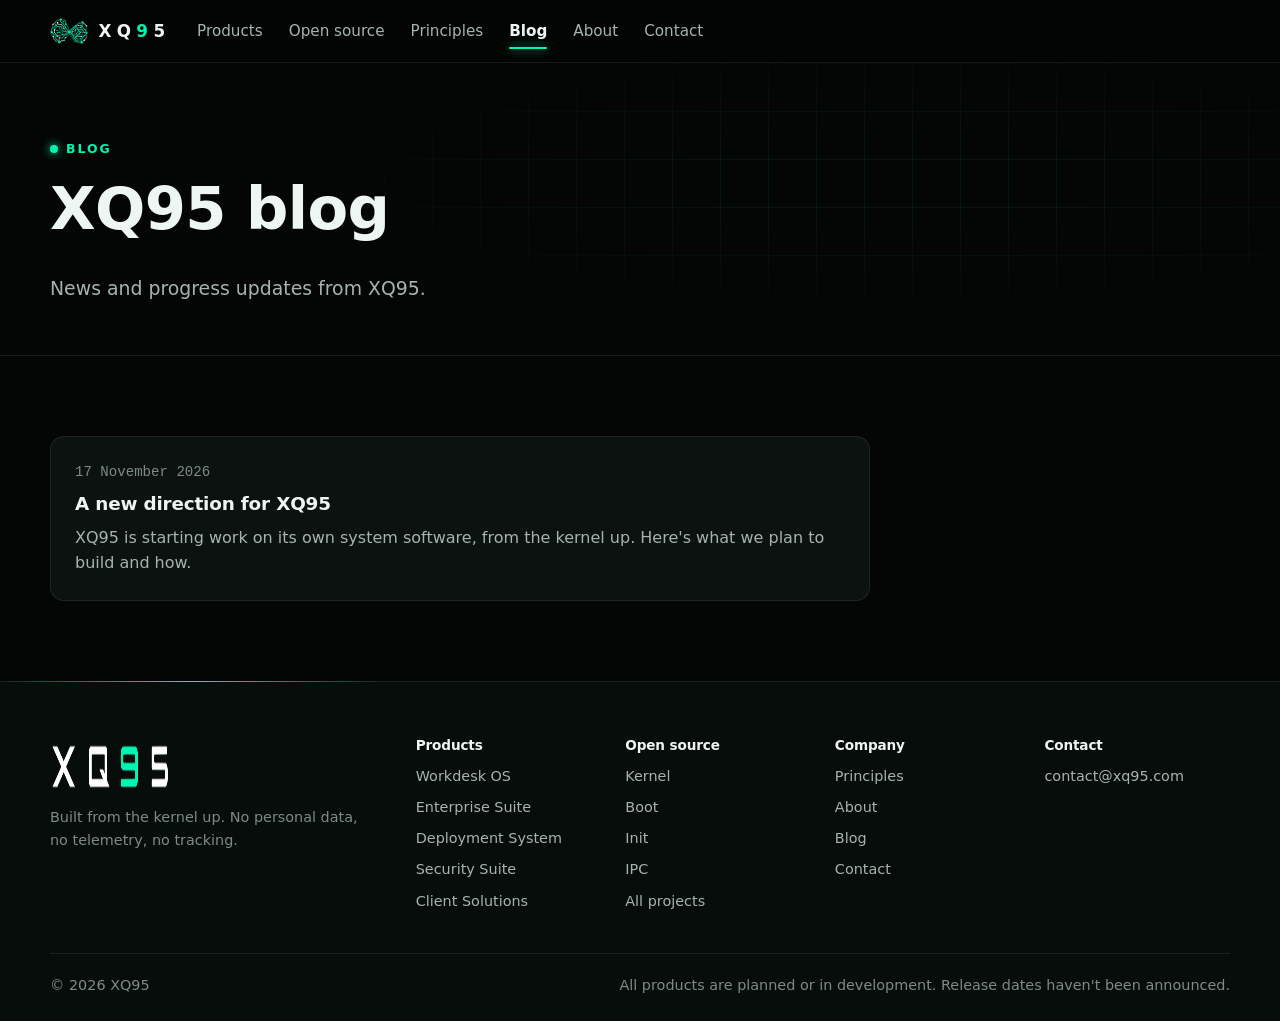
==== blog/index.html @ 5f736dde "Add XQ95 website" ====
<!DOCTYPE html>
<html lang="en">
<head>
<meta charset="utf-8">
<meta name="viewport" content="width=device-width, initial-scale=1">
<title>Blog — XQ95</title>
<meta name="description" content="News and progress updates from XQ95.">
<link rel="canonical" href="https://xq95.com/blog/">
<meta property="og:site_name" content="XQ95">
<meta property="og:title" content="Blog — XQ95">
<meta property="og:description" content="News and progress updates from XQ95.">
<meta property="og:type" content="website">
<meta property="og:url" content="https://xq95.com/blog/">
<meta property="og:image" content="https://xq95.com/images/xq95-og.png">
<meta name="twitter:card" content="summary_large_image">
<meta name="theme-color" content="#030605">
<link rel="icon" href="../favicon.png" type="image/png">
<link rel="apple-touch-icon" href="../apple-touch-icon.png">
<link rel="stylesheet" href="../css/styles.css">
<script>document.documentElement.classList.add("js")</script>
<script src="../js/main.js" defer></script>
</head>
<body>
<a class="skip" href="#main">Skip to content</a>
<header class="site-header">
  <div class="wrap header-inner">
    <a class="brand" href="../index.html" aria-label="XQ95 home"><img src="../images/xq95-mark-small.png" alt="" width="96" height="66"><span class="wordmark">XQ<b>9</b>5</span></a>
    <nav id="site-nav" class="site-nav" aria-label="Main"><ul><li><a href="../products.html">Products</a></li><li><a href="../open-source.html">Open source</a></li><li><a href="../principles.html">Principles</a></li><li><a href="../blog/index.html" aria-current="page">Blog</a></li><li><a href="../about.html">About</a></li><li><a href="../contact.html">Contact</a></li></ul></nav>
    <button class="icon-btn nav-toggle" type="button" aria-expanded="false" aria-controls="site-nav" aria-label="Open menu"><svg viewBox="0 0 24 24" width="22" height="22" fill="none" stroke="currentColor" stroke-width="1.7" stroke-linecap="round" stroke-linejoin="round" aria-hidden="true"><path d="M4 7h16M4 12h16M4 17h16"/></svg></button>
  </div>
</header>
<main id="main">

<section class="page-hero grid-bg">
  <div class="wrap">
    <div class="eyebrow">Blog</div>
    <h1>XQ95 blog</h1>
    <p class="lead">News and progress updates from XQ95.</p>
  </div>
</section>
<section class="section">
  <div class="wrap"><ul class="post-list">
<li><a class="card reveal" href="a-new-direction.html">
  <time datetime="2026-11-17">17 November 2026</time>
  <h3>A new direction for XQ95</h3>
  <p>XQ95 is starting work on its own system software, from the kernel up. Here's what we plan to build and how.</p>
</a></li></ul></div>
</section>

</main>
<footer class="site-footer">
  <div class="wrap">
    <div class="footer-top">
      <div class="footer-brand">
        <img src="../images/xq95-wordmark.png" alt="XQ95" width="360" height="56">
        <p>Built from the kernel up. No personal data, no telemetry, no tracking.</p>
      </div>
      <div class="footer-grid">
        <div>
          <h2>Products</h2>
          <ul><li><a href="../products.html#workdesk-os">Workdesk OS</a></li><li><a href="../products.html#enterprise-suite">Enterprise Suite</a></li><li><a href="../products.html#deployment-system">Deployment System</a></li><li><a href="../products.html#security-suite">Security Suite</a></li><li><a href="../products.html#client-solutions">Client Solutions</a></li></ul>
        </div>
        <div>
          <h2>Open source</h2>
          <ul><li><a href="../open-source.html#kernel">Kernel</a></li><li><a href="../open-source.html#boot">Boot</a></li><li><a href="../open-source.html#init">Init</a></li><li><a href="../open-source.html#ipc">IPC</a></li><li><a href="../open-source.html">All projects</a></li></ul>
        </div>
        <div>
          <h2>Company</h2>
          <ul><li><a href="../principles.html">Principles</a></li><li><a href="../about.html">About</a></li><li><a href="../blog/index.html">Blog</a></li><li><a href="../contact.html">Contact</a></li></ul>
        </div>
        <div>
          <h2>Contact</h2>
          <ul><li><a href="mailto:contact@xq95.com">contact@xq95.com</a></li></ul>
        </div>
      </div>
    </div>
    <div class="footer-bottom">
      <span>&copy; <span data-year>2026</span> XQ95</span>
      <span>All products are planned or in development. Release dates haven't been announced.</span>
    </div>
  </div>
</footer>
</body>
</html>
---- css/styles.css ----
:root {
  --mint: #00f5b0;
  --mint-rgb: 0, 245, 176;
  --bg: #030605;
  --bg-alt: #070d0b;
  --surface: #0b1210;
  --surface-2: #111a17;
  --text: #eef6f3;
  --text-2: #a6b4ae;
  --text-3: #7d8b85;
  --border: rgba(255, 255, 255, 0.08);
  --border-strong: rgba(var(--mint-rgb), 0.35);
  --accent: var(--mint);
  --accent-hover: #5fffd0;
  --on-accent: #00140d;
  --accent-soft: rgba(var(--mint-rgb), 0.1);
  --accent-text: var(--mint);
  --header-bg: rgba(3, 6, 5, 0.72);
  --radius: 8px;
  --radius-lg: 14px;
  --glow: 0 0 0 1px rgba(var(--mint-rgb), 0.35), 0 0 24px rgba(var(--mint-rgb), 0.18);
  --font: "Segoe UI Variable Text", "Segoe UI", system-ui, -apple-system, "Helvetica Neue", Roboto, Arial, sans-serif;
  --font-display: "Segoe UI Variable Display", "Segoe UI", system-ui, -apple-system, "Helvetica Neue", Roboto, Arial, sans-serif;
  --mono: ui-monospace, "Cascadia Code", "SFMono-Regular", Consolas, monospace;
  --ease: cubic-bezier(0.2, 0.7, 0.2, 1);
  color-scheme: dark;
}

*, *::before, *::after { box-sizing: border-box; }
html { -webkit-text-size-adjust: 100%; scroll-behavior: smooth; }
body {
  margin: 0;
  background: var(--bg);
  color: var(--text);
  font: 16px/1.6 var(--font);
  -webkit-font-smoothing: antialiased;
  overflow-x: clip;
}
img, svg { display: block; max-width: 100%; }
a { color: var(--accent-text); text-underline-offset: 3px; }
a:hover { text-decoration-thickness: 2px; }
h1, h2, h3 {
  font-family: var(--font-display);
  line-height: 1.15;
  margin: 0 0 0.5em;
  font-weight: 600;
  letter-spacing: -0.01em;
}
h1 { font-size: clamp(2.2rem, 5vw, 3.7rem); }
h2 { font-size: clamp(1.6rem, 3vw, 2.3rem); }
h3 { font-size: 1.15rem; }
p { margin: 0 0 1em; }
::selection { background: rgba(var(--mint-rgb), 0.3); }
:focus-visible { outline: 2px solid var(--mint); outline-offset: 2px; }

.wrap { width: min(1180px, 100% - 40px); margin-inline: auto; }
.skip {
  position: absolute; left: -999px; top: 8px; z-index: 100;
  background: var(--surface); color: var(--text); padding: 8px 12px; border-radius: var(--radius);
}
.skip:focus { left: 12px; }
.mint { color: var(--mint); }

/* Header */
.site-header {
  position: sticky; top: 0; z-index: 50;
  background: var(--header-bg);
  -webkit-backdrop-filter: saturate(160%) blur(18px);
  backdrop-filter: saturate(160%) blur(18px);
  border-bottom: 1px solid var(--border);
  transition: border-color 0.3s, box-shadow 0.3s;
}
.site-header.scrolled { border-bottom-color: rgba(var(--mint-rgb), 0.2); box-shadow: 0 8px 30px rgba(0, 0, 0, 0.5); }
.header-inner { display: flex; align-items: center; gap: 20px; height: 62px; }
.brand { display: flex; align-items: center; gap: 10px; color: var(--text); text-decoration: none; }
.brand img { width: auto; height: 26px; }
.wordmark { font-weight: 600; font-size: 1.05rem; letter-spacing: 0.32em; margin-right: -0.32em; }
.wordmark b { color: var(--mint); font-weight: 600; }
.site-nav { flex: 1; }
.site-nav ul { list-style: none; display: flex; gap: 2px; margin: 0; padding: 0; }
.site-nav a {
  position: relative; display: block; padding: 8px 12px; border-radius: 6px;
  color: var(--text-2); text-decoration: none; font-size: 0.95rem; transition: color 0.2s, background 0.2s;
}
.site-nav a:hover { background: var(--surface-2); color: var(--text); }
.site-nav a[aria-current="page"] { color: var(--text); font-weight: 600; }
.site-nav a[aria-current="page"]::after {
  content: ""; position: absolute; left: 12px; right: 12px; bottom: 2px; height: 2px;
  border-radius: 2px; background: var(--mint); box-shadow: 0 0 10px rgba(var(--mint-rgb), 0.8);
}
.icon-btn {
  width: 40px; height: 40px; border-radius: 6px; border: 1px solid transparent;
  background: transparent; color: var(--text-2); display: none; place-items: center; cursor: pointer;
}
.icon-btn:hover { background: var(--surface-2); color: var(--text); }

/* Buttons */
.btn {
  position: relative; display: inline-flex; align-items: center; gap: 8px;
  padding: 11px 22px; border-radius: 6px; border: 1px solid transparent;
  font-weight: 600; font-size: 0.95rem; text-decoration: none;
  transition: background 0.2s, box-shadow 0.25s, transform 0.2s var(--ease), border-color 0.2s;
}
.btn:hover { transform: translateY(-1px); }
.btn-primary { background: var(--mint); color: var(--on-accent); box-shadow: 0 0 0 rgba(var(--mint-rgb), 0); }
.btn-primary:hover { background: var(--accent-hover); box-shadow: 0 0 28px rgba(var(--mint-rgb), 0.45); }
.btn-secondary { background: rgba(255, 255, 255, 0.03); color: var(--text); border-color: rgba(255, 255, 255, 0.16); }
.btn-secondary:hover { border-color: var(--mint); color: var(--mint); }

/* Background grid used by hero sections */
.grid-bg { position: relative; isolation: isolate; }
.grid-bg::before {
  content: ""; position: absolute; inset: 0; z-index: -1;
  background-image:
    linear-gradient(rgba(var(--mint-rgb), 0.07) 1px, transparent 1px),
    linear-gradient(90deg, rgba(var(--mint-rgb), 0.07) 1px, transparent 1px);
  background-size: 48px 48px;
  -webkit-mask-image: radial-gradient(70% 70% at 70% 40%, #000 20%, transparent 75%);
  mask-image: radial-gradient(70% 70% at 70% 40%, #000 20%, transparent 75%);
  animation: grid-drift 24s linear infinite;
}
@keyframes grid-drift { to { background-position: 48px 48px, 48px 48px; } }

/* Hero */
.hero { padding: 64px 0 48px; overflow: hidden; }
.hero-grid { display: grid; grid-template-columns: 1fr 1fr; gap: 40px; align-items: center; }
.eyebrow {
  display: inline-flex; align-items: center; gap: 8px;
  font-size: 0.78rem; font-weight: 600; letter-spacing: 0.16em; text-transform: uppercase;
  color: var(--mint); margin-bottom: 16px;
}
.eyebrow::before {
  content: ""; width: 8px; height: 8px; border-radius: 50%; background: var(--mint);
  box-shadow: 0 0 10px var(--mint); animation: blink 2.4s ease-in-out infinite;
}
@keyframes blink { 50% { opacity: 0.25; } }
.shine {
  background: linear-gradient(100deg, var(--mint) 0%, #ffffff 40%, var(--mint) 60%, var(--mint) 100%);
  background-size: 250% 100%;
  -webkit-background-clip: text; background-clip: text; color: transparent;
  animation: shine 6s ease-in-out infinite;
}
@keyframes shine { 0%, 100% { background-position: 100% 0; } 50% { background-position: 0 0; } }
.lead { font-size: 1.18rem; color: var(--text-2); max-width: 36em; }
.actions { display: flex; flex-wrap: wrap; gap: 12px; margin-top: 28px; }

.hero-art { position: relative; aspect-ratio: 1 / 0.86; display: grid; place-items: center; }
.hero-art .halo {
  position: absolute; width: 78%; aspect-ratio: 1; border-radius: 50%;
  background: radial-gradient(circle, rgba(var(--mint-rgb), 0.28), rgba(var(--mint-rgb), 0.06) 45%, transparent 70%);
  animation: halo 5s ease-in-out infinite;
}
@keyframes halo { 0%, 100% { transform: scale(0.92); opacity: 0.75; } 50% { transform: scale(1.06); opacity: 1; } }
.hero-art .ring {
  position: absolute; width: 92%; aspect-ratio: 1; border-radius: 50%;
  border: 1px dashed rgba(var(--mint-rgb), 0.22); animation: spin 60s linear infinite;
}
.hero-art .ring.r2 { width: 70%; border-style: solid; border-color: rgba(255, 255, 255, 0.06); animation-duration: 40s; animation-direction: reverse; }
.hero-art .ring::before {
  content: ""; position: absolute; top: -4px; left: 50%; width: 8px; height: 8px; border-radius: 50%;
  background: var(--mint); box-shadow: 0 0 12px var(--mint);
}
@keyframes spin { to { transform: rotate(360deg); } }
.hero-art .logo {
  position: relative; width: 82%;
  filter: drop-shadow(0 0 18px rgba(var(--mint-rgb), 0.35));
  animation: float 7s ease-in-out infinite;
}
@keyframes float { 0%, 100% { transform: translateY(-8px); } 50% { transform: translateY(8px); } }
.traces { position: absolute; inset: 0; width: 100%; height: 100%; overflow: visible; }
.traces path { fill: none; stroke: rgba(var(--mint-rgb), 0.18); stroke-width: 1.5; }
.traces path.sig {
  stroke: var(--mint); stroke-width: 2; stroke-linecap: round;
  stroke-dasharray: 14 400; animation: signal 4s linear infinite;
  filter: drop-shadow(0 0 4px var(--mint));
}
.traces path.sig:nth-of-type(2n) { animation-delay: -1.3s; animation-duration: 5s; }
.traces path.sig:nth-of-type(3n) { animation-delay: -2.6s; animation-duration: 6s; }
.traces circle { fill: var(--bg); stroke: rgba(var(--mint-rgb), 0.5); stroke-width: 1.5; }
@keyframes signal { from { stroke-dashoffset: 414; } to { stroke-dashoffset: 0; } }

/* Ticker of projects */
.ticker {
  overflow: hidden; border-block: 1px solid var(--border); padding: 14px 0; background: var(--bg-alt);
  -webkit-mask-image: linear-gradient(90deg, transparent, #000 10%, #000 90%, transparent);
  mask-image: linear-gradient(90deg, transparent, #000 10%, #000 90%, transparent);
}
.ticker-track { display: flex; gap: 40px; width: max-content; animation: ticker 40s linear infinite; }
.ticker:hover .ticker-track { animation-play-state: paused; }
.ticker span {
  display: inline-flex; align-items: center; gap: 10px; white-space: nowrap;
  font-family: var(--mono); font-size: 0.88rem; color: var(--text-3); letter-spacing: 0.04em;
}
.ticker span::before { content: ""; width: 6px; height: 6px; border-radius: 50%; background: var(--mint); opacity: 0.7; }
@keyframes ticker { to { transform: translateX(-50%); } }

/* Notice */
.notice {
  display: flex; gap: 10px; align-items: flex-start;
  background: var(--accent-soft); color: var(--text);
  border: 1px solid rgba(var(--mint-rgb), 0.25); border-radius: var(--radius); padding: 12px 16px; font-size: 0.95rem;
}
.notice svg { flex: none; margin-top: 2px; color: var(--mint); }
.notice p { margin: 0; }

/* Sections */
.section { padding: 80px 0; }
.section-alt { background: var(--bg-alt); border-block: 1px solid var(--border); }
.section-head { max-width: 720px; margin-bottom: 40px; }
.section-head p { color: var(--text-2); font-size: 1.08rem; }
.kicker { font-family: var(--mono); font-size: 0.8rem; color: var(--mint); letter-spacing: 0.08em; margin-bottom: 10px; display: block; }

.grid { display: grid; gap: 16px; }
.grid-3 { grid-template-columns: repeat(auto-fill, minmax(280px, 1fr)); }

/* Cards with pointer-following highlight */
.card, .panel {
  --mx: 50%; --my: 50%;
  position: relative; overflow: hidden;
  background: var(--surface); border: 1px solid var(--border); border-radius: var(--radius-lg);
  transition: border-color 0.25s, transform 0.3s var(--ease), box-shadow 0.3s;
}
.card::before, .panel::before {
  content: ""; position: absolute; inset: 0; pointer-events: none; opacity: 0; transition: opacity 0.3s;
  background: radial-gradient(360px circle at var(--mx) var(--my), rgba(var(--mint-rgb), 0.12), transparent 60%);
}
.card:hover::before, .panel:hover::before { opacity: 1; }
.card { padding: 24px; display: flex; flex-direction: column; gap: 10px; color: inherit; text-decoration: none; }
a.card:hover { border-color: var(--border-strong); transform: translateY(-3px); box-shadow: 0 14px 40px rgba(0, 0, 0, 0.5), 0 0 30px rgba(var(--mint-rgb), 0.08); }
.card > *, .panel > * { position: relative; }
.card h3 { margin: 0; }
.card p { color: var(--text-2); margin: 0; }
.card .more {
  margin-top: auto; padding-top: 6px; color: var(--mint); font-weight: 600; font-size: 0.92rem;
  display: inline-flex; align-items: center; gap: 6px;
}
.card .more svg { transition: transform 0.25s var(--ease); }
a.card:hover .more svg { transform: translateX(4px); }
.card-feature {
  grid-column: 1 / -1; display: grid; grid-template-columns: 1.15fr 1fr; gap: 32px; align-items: center; padding: 32px;
}
.card-feature .text { display: flex; flex-direction: column; gap: 12px; }
.card-feature h3 { font-size: 1.6rem; }

.feature-art {
  position: relative; aspect-ratio: 16 / 10; border-radius: var(--radius); padding: 12px; overflow: hidden;
  display: grid; gap: 8px; grid-template-columns: repeat(5, 1fr); grid-template-rows: repeat(3, 1fr);
  background: #050a08; border: 1px solid rgba(var(--mint-rgb), 0.25);
}
.feature-art i {
  border-radius: 6px; border: 1px solid rgba(var(--mint-rgb), 0.28); background: rgba(var(--mint-rgb), 0.05);
  animation: ws-focus 8s ease-in-out infinite;
}
.feature-art i:nth-child(1) { grid-column: span 3; grid-row: span 2; }
.feature-art i:nth-child(2) { grid-column: span 2; animation-delay: 1.6s; }
.feature-art i:nth-child(3) { grid-column: span 2; animation-delay: 3.2s; }
.feature-art i:nth-child(4) { grid-column: span 2; animation-delay: 4.8s; }
.feature-art i:nth-child(5) { grid-column: span 3; animation-delay: 6.4s; }
@keyframes ws-focus {
  0%, 25%, 100% { background: rgba(var(--mint-rgb), 0.05); box-shadow: none; }
  8%, 17% { background: rgba(var(--mint-rgb), 0.22); box-shadow: 0 0 20px rgba(var(--mint-rgb), 0.3); border-color: var(--mint); }
}

.icon {
  width: 42px; height: 42px; border-radius: 10px; flex: none;
  display: grid; place-items: center; background: var(--accent-soft); color: var(--mint);
  border: 1px solid rgba(var(--mint-rgb), 0.2);
}
.icon-lg { width: 56px; height: 56px; border-radius: 14px; }

.badges { display: flex; flex-wrap: wrap; gap: 6px; }
.badge {
  display: inline-flex; align-items: center; gap: 6px; width: fit-content;
  font-size: 0.75rem; font-weight: 600; padding: 3px 10px; border-radius: 999px;
  background: rgba(255, 255, 255, 0.04); color: var(--text-2); border: 1px solid var(--border);
}
.badge-open { background: var(--accent-soft); color: var(--mint); border-color: rgba(var(--mint-rgb), 0.25); }
.badge-dev::before, .badge-plan::before { content: ""; width: 6px; height: 6px; border-radius: 50%; }
.badge-dev::before { background: var(--mint); box-shadow: 0 0 8px var(--mint); animation: blink 2s ease-in-out infinite; }
.badge-plan::before { background: var(--text-3); }

/* Principles */
.principles { display: grid; grid-template-columns: repeat(auto-fill, minmax(210px, 1fr)); gap: 16px; }
.principle .num {
  font-family: var(--mono); font-size: 2rem; font-weight: 600; line-height: 1;
  color: transparent; -webkit-text-stroke: 1px rgba(var(--mint-rgb), 0.7);
  transition: color 0.3s, text-shadow 0.3s;
}
a.principle:hover .num { color: var(--mint); text-shadow: 0 0 18px rgba(var(--mint-rgb), 0.6); }

.policy {
  display: grid; grid-template-columns: 120px 1fr; gap: 32px;
  padding: 48px 0; border-bottom: 1px solid var(--border); scroll-margin-top: 80px;
}
.policy:last-child { border-bottom: 0; }
.policy-num {
  font-family: var(--mono); font-size: 4rem; font-weight: 600; line-height: 1;
  color: transparent; -webkit-text-stroke: 1.5px var(--mint);
  text-shadow: 0 0 30px rgba(var(--mint-rgb), 0.25);
}
.policy h2 { font-size: clamp(1.5rem, 2.6vw, 2rem); }
.policy .statement { font-size: 1.2rem; color: var(--text); }
.policy-cols { display: grid; grid-template-columns: 1fr 1fr; gap: 16px; margin-top: 20px; }
.policy-cols .panel { padding: 22px 24px; gap: 8px; }
.policy-cols h3 {
  font-size: 0.8rem; text-transform: uppercase; letter-spacing: 0.1em; color: var(--mint); margin: 0;
  display: flex; align-items: center; gap: 8px;
}
.policy-cols .not h3 { color: var(--text-3); }
.policy-cols ul { margin: 0; padding-left: 1.1em; color: var(--text-2); }
.policy-cols li { margin-bottom: 6px; }

/* Stack diagram */
.stack { display: flex; flex-direction: column; gap: 10px; max-width: 880px; margin-inline: auto; position: relative; }
.layer { display: grid; grid-template-columns: 170px 1fr; gap: 14px; align-items: center; }
.layer-name {
  font-family: var(--mono); font-size: 0.74rem; font-weight: 600; color: var(--text-3);
  text-transform: uppercase; letter-spacing: 0.08em; text-align: right;
}
.layer-items { display: flex; gap: 8px; flex-wrap: wrap; }
.chip {
  flex: 1; min-width: 120px; text-align: center; padding: 12px;
  border-radius: var(--radius); background: var(--surface); border: 1px solid var(--border);
  font-weight: 600; font-size: 0.92rem; color: var(--text); text-decoration: none;
  transition: border-color 0.2s, color 0.2s, transform 0.2s var(--ease);
  animation: pulse-up 5s ease-in-out infinite; animation-delay: calc(var(--i, 0) * 0.45s);
}
a.chip:hover { border-color: var(--mint); color: var(--mint); transform: translateY(-2px); }
@keyframes pulse-up {
  0%, 22%, 100% { box-shadow: none; }
  8% { box-shadow: 0 0 0 1px rgba(var(--mint-rgb), 0.6), 0 0 22px rgba(var(--mint-rgb), 0.3); }
}
.layer-products .chip { background: transparent; border-style: dashed; color: var(--text-2); font-weight: 500; }
.layer-core .chip { background: var(--mint); color: var(--on-accent); border-color: transparent; }
.layer-core a.chip:hover { color: var(--on-accent); background: var(--accent-hover); }
.stack-note { text-align: center; color: var(--text-3); font-size: 0.9rem; margin-top: 18px; }

/* Split panels */
.split { display: grid; grid-template-columns: 1fr 1fr; gap: 16px; }
.panel { padding: 32px; display: flex; flex-direction: column; gap: 12px; }
.panel p { color: var(--text-2); margin: 0; }
.panel ul { margin: 0; padding-left: 1.1em; color: var(--text-2); }
.panel li { margin-bottom: 4px; }
.panel .btn { margin-top: auto; width: fit-content; }

/* CTA band */
.cta {
  position: relative; overflow: hidden; isolation: isolate;
  border-radius: var(--radius-lg); padding: 48px;
  background: #06100c; border: 1px solid rgba(var(--mint-rgb), 0.3);
  display: flex; justify-content: space-between; align-items: center; gap: 24px; flex-wrap: wrap;
}
.cta::before {
  content: ""; position: absolute; z-index: -1; width: 520px; aspect-ratio: 1; border-radius: 50%;
  left: -120px; top: -260px;
  background: radial-gradient(circle, rgba(var(--mint-rgb), 0.28), transparent 65%);
  animation: drift 12s ease-in-out infinite alternate;
}
@keyframes drift { to { transform: translate(560px, 160px); } }
.cta h2 { margin-bottom: 0.3em; }
.cta p { color: var(--text-2); margin: 0; max-width: 34em; }

/* Inner page hero */
.page-hero { padding: 72px 0 52px; border-bottom: 1px solid var(--border); overflow: hidden; }
.page-hero .lead { margin-bottom: 0; }

/* Product detail */
.product {
  display: grid; grid-template-columns: 300px 1fr; gap: 40px;
  padding: 48px 0; border-bottom: 1px solid var(--border); scroll-margin-top: 80px;
}
.product:last-of-type { border-bottom: 0; }
.product-meta { display: flex; flex-direction: column; gap: 14px; }
.product-meta h2 { font-size: 1.6rem; margin: 0; }
.product-body > p:first-child { font-size: 1.15rem; color: var(--text); }
.product-body p { color: var(--text-2); }
.product-body h3 {
  font-family: var(--mono); font-size: 0.8rem; text-transform: uppercase; letter-spacing: 0.08em;
  color: var(--mint); margin-top: 1.4em;
}
.product-body ul { padding-left: 1.1em; color: var(--text-2); margin: 0 0 1em; }
.product-body li { margin-bottom: 4px; }

/* Prose */
.prose { max-width: 720px; }
.prose p, .prose li { font-size: 1.08rem; color: var(--text-2); }
.prose h2 { margin-top: 1.6em; font-size: 1.5rem; }
.prose ul { padding-left: 1.2em; }
.prose li { margin-bottom: 6px; }
.prose strong { color: var(--text); }
.meta { color: var(--text-3); font-size: 0.92rem; }
.back { display: inline-flex; align-items: center; gap: 6px; font-weight: 600; text-decoration: none; margin-bottom: 18px; }

.post-list { list-style: none; padding: 0; margin: 0; display: grid; gap: 12px; max-width: 820px; }
.post-list time { color: var(--text-3); font-size: 0.88rem; font-family: var(--mono); }

.contact-grid { display: grid; grid-template-columns: repeat(auto-fill, minmax(260px, 1fr)); gap: 16px; }
.mail { font-size: 1.05rem; font-weight: 600; word-break: break-all; }

/* Footer */
.site-footer {
  position: relative; background: var(--bg-alt); border-top: 1px solid var(--border);
  padding: 56px 0 24px; font-size: 0.9rem;
}
.site-footer::before {
  content: ""; position: absolute; top: -1px; left: 0; height: 1px; width: 30%;
  background: linear-gradient(90deg, transparent, var(--mint), transparent);
  animation: scan 7s linear infinite;
}
@keyframes scan { from { left: -30%; } to { left: 100%; } }
.footer-top { display: grid; grid-template-columns: 1.2fr 3fr; gap: 40px; }
.footer-brand img { width: 120px; margin-bottom: 12px; }
.footer-brand p { color: var(--text-3); max-width: 22em; }
.footer-grid { display: grid; grid-template-columns: repeat(auto-fit, minmax(150px, 1fr)); gap: 24px; }
.site-footer h2 { font-size: 0.85rem; font-weight: 600; margin-bottom: 12px; }
.site-footer ul { list-style: none; padding: 0; margin: 0; display: grid; gap: 8px; }
.site-footer a { color: var(--text-2); text-decoration: none; }
.site-footer a:hover { color: var(--mint); }
.footer-bottom {
  margin-top: 40px; padding-top: 20px; border-top: 1px solid var(--border);
  display: flex; justify-content: space-between; flex-wrap: wrap; gap: 12px; color: var(--text-3);
}

.center { text-align: center; margin-inline: auto; }
.mt { margin-top: 28px; }

/* Scroll reveal: content stays visible when JavaScript is off */
.js .reveal { opacity: 0; transform: translateY(22px); transition: opacity 0.7s var(--ease), transform 0.7s var(--ease); transition-delay: var(--d, 0s); }
.js .reveal.in { opacity: 1; transform: none; }

@media (max-width: 900px) {
  .hero-grid, .card-feature, .split, .product, .footer-top { grid-template-columns: 1fr; }
  .hero { padding-top: 40px; }
  .hero-art { max-width: 480px; width: 100%; margin-inline: auto; order: -1; }
  .layer { grid-template-columns: 1fr; gap: 6px; }
  .layer-name { text-align: left; }
  .product { gap: 20px; }
  .policy { grid-template-columns: 1fr; gap: 12px; }
  .policy-num { font-size: 3rem; }
  .policy-cols { grid-template-columns: 1fr; }
  .cta { padding: 32px; }
}

@media (max-width: 860px) {
  .nav-toggle { display: inline-grid; margin-left: auto; }
  .site-nav {
    position: absolute; top: 62px; left: 0; right: 0; display: none;
    background: rgba(3, 6, 5, 0.97); border-bottom: 1px solid var(--border); padding: 8px 20px 16px;
  }
  .site-nav.open { display: block; animation: drop 0.25s var(--ease); }
  .site-nav ul { flex-direction: column; }
  .site-nav a { padding: 12px; }
  .site-nav a[aria-current="page"]::after { display: none; }
}
@keyframes drop { from { opacity: 0; transform: translateY(-8px); } }

@media (prefers-reduced-motion: reduce) {
  *, *::before, *::after {
    animation: none !important; transition: none !important; scroll-behavior: auto !important;
  }
  .js .reveal { opacity: 1; transform: none; }
}
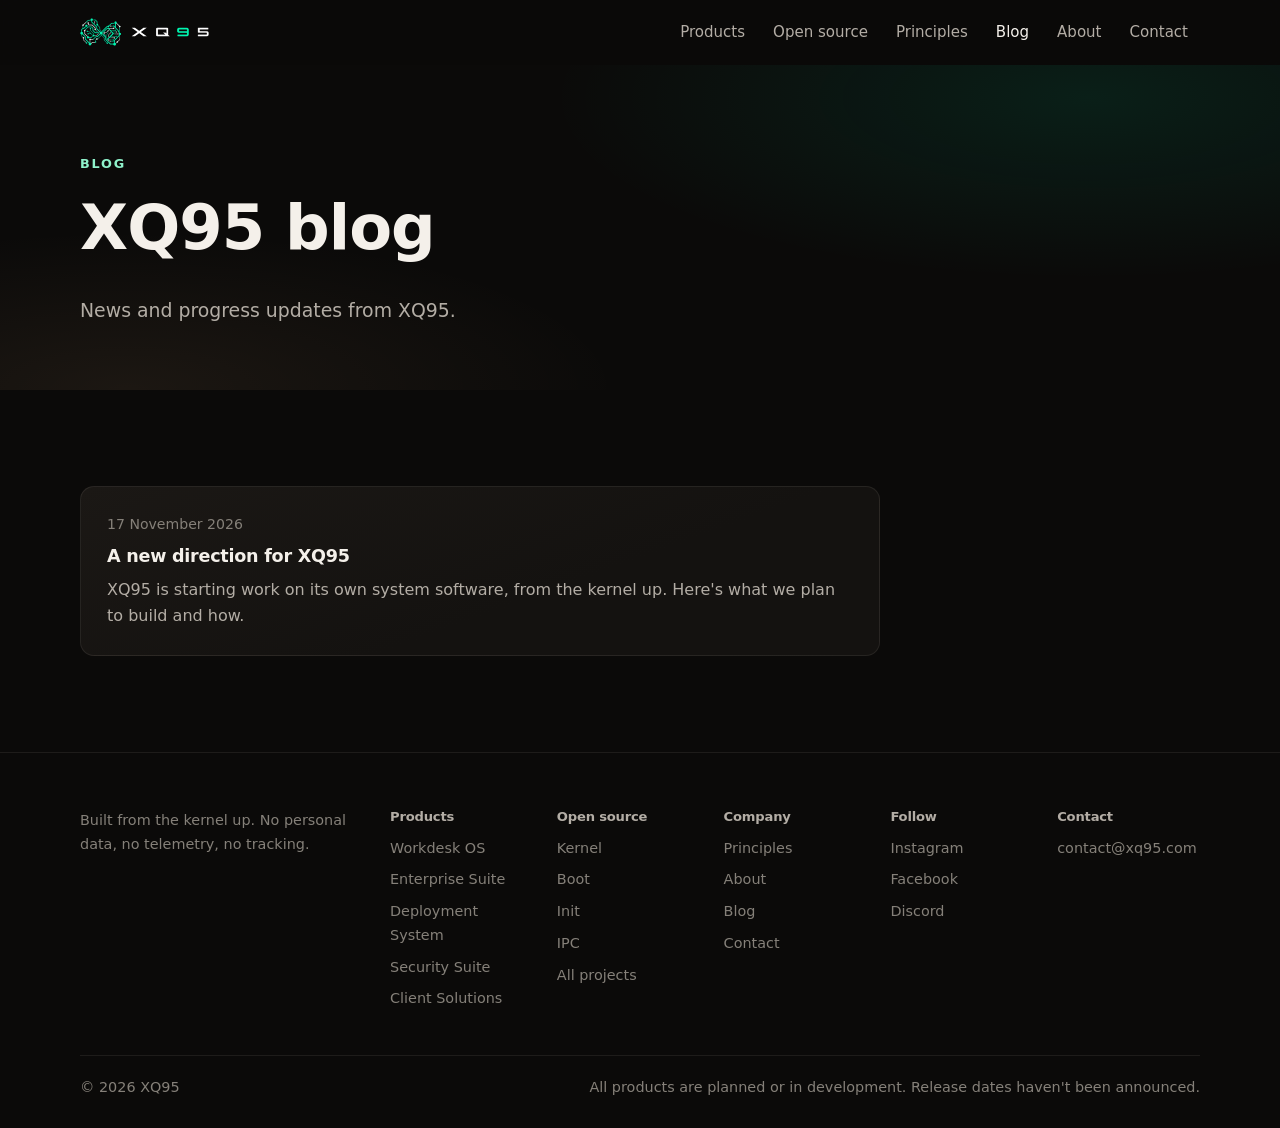
==== commit e39fc6a4: "Redesign site with minimal layout and add social links" ====
--- a/blog/index.html
+++ b/blog/index.html
@@ -13,7 +13,7 @@
 <meta property="og:url" content="https://xq95.com/blog/">
 <meta property="og:image" content="https://xq95.com/images/xq95-og.png">
 <meta name="twitter:card" content="summary_large_image">
-<meta name="theme-color" content="#030605">
+<meta name="theme-color" content="#0b0a09">
 <link rel="icon" href="../favicon.png" type="image/png">
 <link rel="apple-touch-icon" href="../apple-touch-icon.png">
 <link rel="stylesheet" href="../css/styles.css">
@@ -24,14 +24,14 @@
 <a class="skip" href="#main">Skip to content</a>
 <header class="site-header">
   <div class="wrap header-inner">
-    <a class="brand" href="../index.html" aria-label="XQ95 home"><img src="../images/xq95-mark-small.png" alt="" width="96" height="66"><span class="wordmark">XQ<b>9</b>5</span></a>
+    <a class="brand" href="../index.html"><img src="../images/xq95-header.png" alt="XQ95 home" width="519" height="112"></a>
     <nav id="site-nav" class="site-nav" aria-label="Main"><ul><li><a href="../products.html">Products</a></li><li><a href="../open-source.html">Open source</a></li><li><a href="../principles.html">Principles</a></li><li><a href="../blog/index.html" aria-current="page">Blog</a></li><li><a href="../about.html">About</a></li><li><a href="../contact.html">Contact</a></li></ul></nav>
     <button class="icon-btn nav-toggle" type="button" aria-expanded="false" aria-controls="site-nav" aria-label="Open menu"><svg viewBox="0 0 24 24" width="22" height="22" fill="none" stroke="currentColor" stroke-width="1.7" stroke-linecap="round" stroke-linejoin="round" aria-hidden="true"><path d="M4 7h16M4 12h16M4 17h16"/></svg></button>
   </div>
 </header>
 <main id="main">
 
-<section class="page-hero grid-bg">
+<section class="page-hero">
   <div class="wrap">
     <div class="eyebrow">Blog</div>
     <h1>XQ95 blog</h1>
@@ -52,7 +52,6 @@
   <div class="wrap">
     <div class="footer-top">
       <div class="footer-brand">
-        <img src="../images/xq95-wordmark.png" alt="XQ95" width="360" height="56">
         <p>Built from the kernel up. No personal data, no telemetry, no tracking.</p>
       </div>
       <div class="footer-grid">
@@ -69,6 +68,10 @@
           <ul><li><a href="../principles.html">Principles</a></li><li><a href="../about.html">About</a></li><li><a href="../blog/index.html">Blog</a></li><li><a href="../contact.html">Contact</a></li></ul>
         </div>
         <div>
+          <h2>Follow</h2>
+          <ul><li><a href="https://www.instagram.com/com.xq95/" rel="noopener">Instagram</a></li><li><a href="https://www.facebook.com/share/1Daz4eBZBs/" rel="noopener">Facebook</a></li><li><a href="https://discord.gg/kDen7R5PCM" rel="noopener">Discord</a></li></ul>
+        </div>
+        <div>
           <h2>Contact</h2>
           <ul><li><a href="mailto:contact@xq95.com">contact@xq95.com</a></li></ul>
         </div>
--- a/css/styles.css
+++ b/css/styles.css
@@ -1,24 +1,22 @@
 :root {
   --mint: #00f5b0;
   --mint-rgb: 0, 245, 176;
-  --bg: #030605;
-  --bg-alt: #070d0b;
-  --surface: #0b1210;
-  --surface-2: #111a17;
-  --text: #eef6f3;
-  --text-2: #a6b4ae;
-  --text-3: #7d8b85;
-  --border: rgba(255, 255, 255, 0.08);
-  --border-strong: rgba(var(--mint-rgb), 0.35);
-  --accent: var(--mint);
-  --accent-hover: #5fffd0;
-  --on-accent: #00140d;
-  --accent-soft: rgba(var(--mint-rgb), 0.1);
-  --accent-text: var(--mint);
-  --header-bg: rgba(3, 6, 5, 0.72);
+  --mint-soft: #8ff2cb;
+  --warm-rgb: 255, 196, 140;
+  --bg: #0b0a09;
+  --bg-alt: #100e0c;
+  --surface: #141210;
+  --surface-2: #1b1815;
+  --text: #f4f0ea;
+  --text-2: #b3ada5;
+  --text-3: #858079;
+  --border: rgba(255, 240, 225, 0.08);
+  --border-strong: rgba(var(--mint-rgb), 0.4);
+  --on-accent: #06140f;
+  --grad-mint: linear-gradient(135deg, #00f5b0 0%, #7ff0c4 55%, #e9f7d9 100%);
+  --header-bg: rgba(11, 10, 9, 0.78);
   --radius: 8px;
   --radius-lg: 14px;
-  --glow: 0 0 0 1px rgba(var(--mint-rgb), 0.35), 0 0 24px rgba(var(--mint-rgb), 0.18);
   --font: "Segoe UI Variable Text", "Segoe UI", system-ui, -apple-system, "Helvetica Neue", Roboto, Arial, sans-serif;
   --font-display: "Segoe UI Variable Display", "Segoe UI", system-ui, -apple-system, "Helvetica Neue", Roboto, Arial, sans-serif;
   --mono: ui-monospace, "Cascadia Code", "SFMono-Regular", Consolas, monospace;
@@ -32,431 +30,301 @@
   margin: 0;
   background: var(--bg);
   color: var(--text);
-  font: 16px/1.6 var(--font);
+  font: 16px/1.65 var(--font);
   -webkit-font-smoothing: antialiased;
   overflow-x: clip;
 }
 img, svg { display: block; max-width: 100%; }
-a { color: var(--accent-text); text-underline-offset: 3px; }
-a:hover { text-decoration-thickness: 2px; }
+a { color: var(--mint-soft); text-underline-offset: 3px; }
+a:hover { color: var(--mint); }
 h1, h2, h3 {
   font-family: var(--font-display);
   line-height: 1.15;
   margin: 0 0 0.5em;
   font-weight: 600;
-  letter-spacing: -0.01em;
-}
-h1 { font-size: clamp(2.2rem, 5vw, 3.7rem); }
-h2 { font-size: clamp(1.6rem, 3vw, 2.3rem); }
-h3 { font-size: 1.15rem; }
+  letter-spacing: -0.015em;
+}
+h1 { font-size: clamp(2.3rem, 5.2vw, 3.9rem); }
+h2 { font-size: clamp(1.6rem, 3vw, 2.2rem); }
+h3 { font-size: 1.1rem; }
 p { margin: 0 0 1em; }
-::selection { background: rgba(var(--mint-rgb), 0.3); }
+::selection { background: rgba(var(--mint-rgb), 0.28); }
 :focus-visible { outline: 2px solid var(--mint); outline-offset: 2px; }
 
-.wrap { width: min(1180px, 100% - 40px); margin-inline: auto; }
+.wrap { width: min(1120px, 100% - 40px); margin-inline: auto; }
 .skip {
   position: absolute; left: -999px; top: 8px; z-index: 100;
   background: var(--surface); color: var(--text); padding: 8px 12px; border-radius: var(--radius);
 }
 .skip:focus { left: 12px; }
-.mint { color: var(--mint); }
 
 /* Header */
 .site-header {
   position: sticky; top: 0; z-index: 50;
   background: var(--header-bg);
-  -webkit-backdrop-filter: saturate(160%) blur(18px);
-  backdrop-filter: saturate(160%) blur(18px);
-  border-bottom: 1px solid var(--border);
-  transition: border-color 0.3s, box-shadow 0.3s;
-}
-.site-header.scrolled { border-bottom-color: rgba(var(--mint-rgb), 0.2); box-shadow: 0 8px 30px rgba(0, 0, 0, 0.5); }
-.header-inner { display: flex; align-items: center; gap: 20px; height: 62px; }
-.brand { display: flex; align-items: center; gap: 10px; color: var(--text); text-decoration: none; }
-.brand img { width: auto; height: 26px; }
-.wordmark { font-weight: 600; font-size: 1.05rem; letter-spacing: 0.32em; margin-right: -0.32em; }
-.wordmark b { color: var(--mint); font-weight: 600; }
-.site-nav { flex: 1; }
-.site-nav ul { list-style: none; display: flex; gap: 2px; margin: 0; padding: 0; }
+  -webkit-backdrop-filter: saturate(150%) blur(16px);
+  backdrop-filter: saturate(150%) blur(16px);
+  border-bottom: 1px solid transparent;
+  transition: border-color 0.3s;
+}
+.site-header.scrolled { border-bottom-color: var(--border); }
+.header-inner { display: flex; align-items: center; gap: 28px; height: 64px; }
+.brand { display: flex; align-items: center; flex: none; }
+.brand img { width: auto; height: 28px; }
+.site-nav { flex: 1; display: flex; justify-content: flex-end; }
+.site-nav ul { list-style: none; display: flex; gap: 4px; margin: 0; padding: 0; }
 .site-nav a {
-  position: relative; display: block; padding: 8px 12px; border-radius: 6px;
-  color: var(--text-2); text-decoration: none; font-size: 0.95rem; transition: color 0.2s, background 0.2s;
-}
-.site-nav a:hover { background: var(--surface-2); color: var(--text); }
-.site-nav a[aria-current="page"] { color: var(--text); font-weight: 600; }
-.site-nav a[aria-current="page"]::after {
-  content: ""; position: absolute; left: 12px; right: 12px; bottom: 2px; height: 2px;
-  border-radius: 2px; background: var(--mint); box-shadow: 0 0 10px rgba(var(--mint-rgb), 0.8);
-}
+  display: block; padding: 8px 12px; border-radius: 6px;
+  color: var(--text-2); text-decoration: none; font-size: 0.94rem; transition: color 0.2s;
+}
+.site-nav a:hover { color: var(--text); }
+.site-nav a[aria-current="page"] { color: var(--text); }
 .icon-btn {
-  width: 40px; height: 40px; border-radius: 6px; border: 1px solid transparent;
+  width: 40px; height: 40px; border-radius: 6px; border: 0;
   background: transparent; color: var(--text-2); display: none; place-items: center; cursor: pointer;
 }
-.icon-btn:hover { background: var(--surface-2); color: var(--text); }
+.icon-btn:hover { color: var(--text); }
 
 /* Buttons */
 .btn {
-  position: relative; display: inline-flex; align-items: center; gap: 8px;
-  padding: 11px 22px; border-radius: 6px; border: 1px solid transparent;
+  display: inline-flex; align-items: center; gap: 8px;
+  padding: 11px 22px; border-radius: 999px; border: 1px solid transparent;
   font-weight: 600; font-size: 0.95rem; text-decoration: none;
-  transition: background 0.2s, box-shadow 0.25s, transform 0.2s var(--ease), border-color 0.2s;
+  transition: box-shadow 0.3s, border-color 0.2s, color 0.2s, transform 0.2s var(--ease);
 }
 .btn:hover { transform: translateY(-1px); }
-.btn-primary { background: var(--mint); color: var(--on-accent); box-shadow: 0 0 0 rgba(var(--mint-rgb), 0); }
-.btn-primary:hover { background: var(--accent-hover); box-shadow: 0 0 28px rgba(var(--mint-rgb), 0.45); }
-.btn-secondary { background: rgba(255, 255, 255, 0.03); color: var(--text); border-color: rgba(255, 255, 255, 0.16); }
-.btn-secondary:hover { border-color: var(--mint); color: var(--mint); }
-
-/* Background grid used by hero sections */
-.grid-bg { position: relative; isolation: isolate; }
-.grid-bg::before {
-  content: ""; position: absolute; inset: 0; z-index: -1;
-  background-image:
-    linear-gradient(rgba(var(--mint-rgb), 0.07) 1px, transparent 1px),
-    linear-gradient(90deg, rgba(var(--mint-rgb), 0.07) 1px, transparent 1px);
-  background-size: 48px 48px;
-  -webkit-mask-image: radial-gradient(70% 70% at 70% 40%, #000 20%, transparent 75%);
-  mask-image: radial-gradient(70% 70% at 70% 40%, #000 20%, transparent 75%);
-  animation: grid-drift 24s linear infinite;
-}
-@keyframes grid-drift { to { background-position: 48px 48px, 48px 48px; } }
+.btn-primary { background: var(--grad-mint); color: var(--on-accent); }
+.btn-primary:hover { color: var(--on-accent); box-shadow: 0 8px 28px rgba(var(--mint-rgb), 0.25); }
+.btn-secondary { background: transparent; color: var(--text); border-color: rgba(255, 240, 225, 0.18); }
+.btn-secondary:hover { color: var(--text); border-color: var(--mint-soft); }
 
 /* Hero */
-.hero { padding: 64px 0 48px; overflow: hidden; }
-.hero-grid { display: grid; grid-template-columns: 1fr 1fr; gap: 40px; align-items: center; }
+.hero, .page-hero {
+  position: relative; isolation: isolate; overflow: hidden;
+  background:
+    radial-gradient(60% 80% at 85% 10%, rgba(var(--mint-rgb), 0.09), transparent 70%),
+    radial-gradient(55% 70% at 10% 100%, rgba(var(--warm-rgb), 0.07), transparent 70%);
+}
+.hero { padding: 120px 0 112px; }
+.hero-content { max-width: 720px; }
 .eyebrow {
-  display: inline-flex; align-items: center; gap: 8px;
-  font-size: 0.78rem; font-weight: 600; letter-spacing: 0.16em; text-transform: uppercase;
-  color: var(--mint); margin-bottom: 16px;
-}
-.eyebrow::before {
-  content: ""; width: 8px; height: 8px; border-radius: 50%; background: var(--mint);
-  box-shadow: 0 0 10px var(--mint); animation: blink 2.4s ease-in-out infinite;
-}
-@keyframes blink { 50% { opacity: 0.25; } }
-.shine {
-  background: linear-gradient(100deg, var(--mint) 0%, #ffffff 40%, var(--mint) 60%, var(--mint) 100%);
-  background-size: 250% 100%;
+  font-size: 0.8rem; font-weight: 600; letter-spacing: 0.14em; text-transform: uppercase;
+  color: var(--mint-soft); margin-bottom: 18px;
+}
+.grad-text {
+  background: var(--grad-mint);
   -webkit-background-clip: text; background-clip: text; color: transparent;
-  animation: shine 6s ease-in-out infinite;
-}
-@keyframes shine { 0%, 100% { background-position: 100% 0; } 50% { background-position: 0 0; } }
+}
 .lead { font-size: 1.18rem; color: var(--text-2); max-width: 36em; }
-.actions { display: flex; flex-wrap: wrap; gap: 12px; margin-top: 28px; }
-
-.hero-art { position: relative; aspect-ratio: 1 / 0.86; display: grid; place-items: center; }
-.hero-art .halo {
-  position: absolute; width: 78%; aspect-ratio: 1; border-radius: 50%;
-  background: radial-gradient(circle, rgba(var(--mint-rgb), 0.28), rgba(var(--mint-rgb), 0.06) 45%, transparent 70%);
-  animation: halo 5s ease-in-out infinite;
-}
-@keyframes halo { 0%, 100% { transform: scale(0.92); opacity: 0.75; } 50% { transform: scale(1.06); opacity: 1; } }
-.hero-art .ring {
-  position: absolute; width: 92%; aspect-ratio: 1; border-radius: 50%;
-  border: 1px dashed rgba(var(--mint-rgb), 0.22); animation: spin 60s linear infinite;
-}
-.hero-art .ring.r2 { width: 70%; border-style: solid; border-color: rgba(255, 255, 255, 0.06); animation-duration: 40s; animation-direction: reverse; }
-.hero-art .ring::before {
-  content: ""; position: absolute; top: -4px; left: 50%; width: 8px; height: 8px; border-radius: 50%;
-  background: var(--mint); box-shadow: 0 0 12px var(--mint);
-}
-@keyframes spin { to { transform: rotate(360deg); } }
-.hero-art .logo {
-  position: relative; width: 82%;
-  filter: drop-shadow(0 0 18px rgba(var(--mint-rgb), 0.35));
-  animation: float 7s ease-in-out infinite;
-}
-@keyframes float { 0%, 100% { transform: translateY(-8px); } 50% { transform: translateY(8px); } }
-.traces { position: absolute; inset: 0; width: 100%; height: 100%; overflow: visible; }
-.traces path { fill: none; stroke: rgba(var(--mint-rgb), 0.18); stroke-width: 1.5; }
+.actions { display: flex; flex-wrap: wrap; gap: 12px; margin-top: 32px; }
+.status-line { margin: 28px 0 0; font-size: 0.88rem; color: var(--text-3); }
+
+/* Circuit traces behind the hero */
+.traces {
+  position: absolute; z-index: -1; top: 0; right: 0; height: 100%; width: min(760px, 70%);
+  -webkit-mask-image: linear-gradient(90deg, transparent, #000 35%);
+  mask-image: linear-gradient(90deg, transparent, #000 35%);
+}
+.traces path { fill: none; stroke: rgba(255, 240, 225, 0.07); stroke-width: 1.5; }
 .traces path.sig {
-  stroke: var(--mint); stroke-width: 2; stroke-linecap: round;
-  stroke-dasharray: 14 400; animation: signal 4s linear infinite;
-  filter: drop-shadow(0 0 4px var(--mint));
-}
-.traces path.sig:nth-of-type(2n) { animation-delay: -1.3s; animation-duration: 5s; }
-.traces path.sig:nth-of-type(3n) { animation-delay: -2.6s; animation-duration: 6s; }
-.traces circle { fill: var(--bg); stroke: rgba(var(--mint-rgb), 0.5); stroke-width: 1.5; }
-@keyframes signal { from { stroke-dashoffset: 414; } to { stroke-dashoffset: 0; } }
-
-/* Ticker of projects */
-.ticker {
-  overflow: hidden; border-block: 1px solid var(--border); padding: 14px 0; background: var(--bg-alt);
-  -webkit-mask-image: linear-gradient(90deg, transparent, #000 10%, #000 90%, transparent);
-  mask-image: linear-gradient(90deg, transparent, #000 10%, #000 90%, transparent);
-}
-.ticker-track { display: flex; gap: 40px; width: max-content; animation: ticker 40s linear infinite; }
-.ticker:hover .ticker-track { animation-play-state: paused; }
-.ticker span {
-  display: inline-flex; align-items: center; gap: 10px; white-space: nowrap;
-  font-family: var(--mono); font-size: 0.88rem; color: var(--text-3); letter-spacing: 0.04em;
-}
-.ticker span::before { content: ""; width: 6px; height: 6px; border-radius: 50%; background: var(--mint); opacity: 0.7; }
-@keyframes ticker { to { transform: translateX(-50%); } }
-
-/* Notice */
-.notice {
-  display: flex; gap: 10px; align-items: flex-start;
-  background: var(--accent-soft); color: var(--text);
-  border: 1px solid rgba(var(--mint-rgb), 0.25); border-radius: var(--radius); padding: 12px 16px; font-size: 0.95rem;
-}
-.notice svg { flex: none; margin-top: 2px; color: var(--mint); }
-.notice p { margin: 0; }
+  stroke: url(#sig-grad); stroke-width: 2; stroke-linecap: round;
+  stroke-dasharray: 26 600; animation: signal 6s linear infinite;
+}
+.traces path.sig:nth-of-type(2n) { animation-delay: -2s; animation-duration: 7.5s; }
+.traces path.sig:nth-of-type(3n) { animation-delay: -4s; animation-duration: 9s; }
+.traces circle { fill: var(--bg); stroke: rgba(var(--mint-rgb), 0.35); stroke-width: 1.5; }
+@keyframes signal { from { stroke-dashoffset: 626; } to { stroke-dashoffset: 0; } }
 
 /* Sections */
-.section { padding: 80px 0; }
-.section-alt { background: var(--bg-alt); border-block: 1px solid var(--border); }
-.section-head { max-width: 720px; margin-bottom: 40px; }
-.section-head p { color: var(--text-2); font-size: 1.08rem; }
-.kicker { font-family: var(--mono); font-size: 0.8rem; color: var(--mint); letter-spacing: 0.08em; margin-bottom: 10px; display: block; }
+.section { padding: 96px 0; }
+.section-alt { background: linear-gradient(180deg, var(--bg-alt), var(--bg)); }
+.section-head { max-width: 640px; margin-bottom: 44px; }
+.section-head p { color: var(--text-2); font-size: 1.06rem; margin: 0; }
 
 .grid { display: grid; gap: 16px; }
-.grid-3 { grid-template-columns: repeat(auto-fill, minmax(280px, 1fr)); }
-
-/* Cards with pointer-following highlight */
+.grid-3 { grid-template-columns: repeat(auto-fill, minmax(300px, 1fr)); }
+
 .card, .panel {
-  --mx: 50%; --my: 50%;
-  position: relative; overflow: hidden;
-  background: var(--surface); border: 1px solid var(--border); border-radius: var(--radius-lg);
-  transition: border-color 0.25s, transform 0.3s var(--ease), box-shadow 0.3s;
-}
-.card::before, .panel::before {
-  content: ""; position: absolute; inset: 0; pointer-events: none; opacity: 0; transition: opacity 0.3s;
-  background: radial-gradient(360px circle at var(--mx) var(--my), rgba(var(--mint-rgb), 0.12), transparent 60%);
-}
-.card:hover::before, .panel:hover::before { opacity: 1; }
-.card { padding: 24px; display: flex; flex-direction: column; gap: 10px; color: inherit; text-decoration: none; }
-a.card:hover { border-color: var(--border-strong); transform: translateY(-3px); box-shadow: 0 14px 40px rgba(0, 0, 0, 0.5), 0 0 30px rgba(var(--mint-rgb), 0.08); }
-.card > *, .panel > * { position: relative; }
+  position: relative;
+  background: linear-gradient(160deg, var(--surface-2), var(--surface) 60%);
+  border: 1px solid var(--border); border-radius: var(--radius-lg);
+  transition: border-color 0.3s, transform 0.3s var(--ease);
+}
+.card { padding: 26px; display: flex; flex-direction: column; gap: 10px; color: inherit; text-decoration: none; }
+a.card:hover { border-color: rgba(var(--mint-rgb), 0.3); transform: translateY(-2px); }
 .card h3 { margin: 0; }
 .card p { color: var(--text-2); margin: 0; }
 .card .more {
-  margin-top: auto; padding-top: 6px; color: var(--mint); font-weight: 600; font-size: 0.92rem;
+  margin-top: auto; padding-top: 8px; color: var(--mint-soft); font-weight: 600; font-size: 0.9rem;
   display: inline-flex; align-items: center; gap: 6px;
 }
 .card .more svg { transition: transform 0.25s var(--ease); }
-a.card:hover .more svg { transform: translateX(4px); }
-.card-feature {
-  grid-column: 1 / -1; display: grid; grid-template-columns: 1.15fr 1fr; gap: 32px; align-items: center; padding: 32px;
-}
-.card-feature .text { display: flex; flex-direction: column; gap: 12px; }
-.card-feature h3 { font-size: 1.6rem; }
-
-.feature-art {
-  position: relative; aspect-ratio: 16 / 10; border-radius: var(--radius); padding: 12px; overflow: hidden;
-  display: grid; gap: 8px; grid-template-columns: repeat(5, 1fr); grid-template-rows: repeat(3, 1fr);
-  background: #050a08; border: 1px solid rgba(var(--mint-rgb), 0.25);
-}
-.feature-art i {
-  border-radius: 6px; border: 1px solid rgba(var(--mint-rgb), 0.28); background: rgba(var(--mint-rgb), 0.05);
-  animation: ws-focus 8s ease-in-out infinite;
-}
-.feature-art i:nth-child(1) { grid-column: span 3; grid-row: span 2; }
-.feature-art i:nth-child(2) { grid-column: span 2; animation-delay: 1.6s; }
-.feature-art i:nth-child(3) { grid-column: span 2; animation-delay: 3.2s; }
-.feature-art i:nth-child(4) { grid-column: span 2; animation-delay: 4.8s; }
-.feature-art i:nth-child(5) { grid-column: span 3; animation-delay: 6.4s; }
-@keyframes ws-focus {
-  0%, 25%, 100% { background: rgba(var(--mint-rgb), 0.05); box-shadow: none; }
-  8%, 17% { background: rgba(var(--mint-rgb), 0.22); box-shadow: 0 0 20px rgba(var(--mint-rgb), 0.3); border-color: var(--mint); }
-}
+a.card:hover .more svg { transform: translateX(3px); }
+.card-top { display: flex; align-items: center; justify-content: space-between; gap: 12px; }
 
 .icon {
-  width: 42px; height: 42px; border-radius: 10px; flex: none;
-  display: grid; place-items: center; background: var(--accent-soft); color: var(--mint);
-  border: 1px solid rgba(var(--mint-rgb), 0.2);
-}
-.icon-lg { width: 56px; height: 56px; border-radius: 14px; }
+  width: 40px; height: 40px; border-radius: 10px; flex: none;
+  display: grid; place-items: center; color: var(--mint-soft);
+  background: rgba(var(--mint-rgb), 0.07);
+}
+.icon-lg { width: 52px; height: 52px; border-radius: 12px; }
 
 .badges { display: flex; flex-wrap: wrap; gap: 6px; }
 .badge {
   display: inline-flex; align-items: center; gap: 6px; width: fit-content;
-  font-size: 0.75rem; font-weight: 600; padding: 3px 10px; border-radius: 999px;
-  background: rgba(255, 255, 255, 0.04); color: var(--text-2); border: 1px solid var(--border);
-}
-.badge-open { background: var(--accent-soft); color: var(--mint); border-color: rgba(var(--mint-rgb), 0.25); }
-.badge-dev::before, .badge-plan::before { content: ""; width: 6px; height: 6px; border-radius: 50%; }
-.badge-dev::before { background: var(--mint); box-shadow: 0 0 8px var(--mint); animation: blink 2s ease-in-out infinite; }
-.badge-plan::before { background: var(--text-3); }
-
-/* Principles */
-.principles { display: grid; grid-template-columns: repeat(auto-fill, minmax(210px, 1fr)); gap: 16px; }
-.principle .num {
-  font-family: var(--mono); font-size: 2rem; font-weight: 600; line-height: 1;
-  color: transparent; -webkit-text-stroke: 1px rgba(var(--mint-rgb), 0.7);
-  transition: color 0.3s, text-shadow 0.3s;
-}
-a.principle:hover .num { color: var(--mint); text-shadow: 0 0 18px rgba(var(--mint-rgb), 0.6); }
-
+  font-size: 0.74rem; font-weight: 600; padding: 2px 10px; border-radius: 999px;
+  color: var(--text-3); border: 1px solid var(--border);
+}
+.badge-open { color: var(--mint-soft); border-color: rgba(var(--mint-rgb), 0.25); }
+.badge-dev { color: var(--mint-soft); }
+.badge-dev::before { content: ""; width: 6px; height: 6px; border-radius: 50%; background: var(--mint); }
+
+/* Principles list (home) */
+.principle-list { list-style: none; margin: 0; padding: 0; border-top: 1px solid var(--border); }
+.principle-list a {
+  display: grid; grid-template-columns: 64px 1fr auto; gap: 20px; align-items: baseline;
+  padding: 22px 4px; border-bottom: 1px solid var(--border); color: inherit; text-decoration: none;
+  transition: background 0.3s;
+}
+.principle-list a:hover { background: linear-gradient(90deg, rgba(var(--mint-rgb), 0.05), transparent 70%); }
+.principle-list .num { font-family: var(--mono); font-size: 0.9rem; color: var(--mint-soft); }
+.principle-list h3 { margin: 0 0 4px; }
+.principle-list p { margin: 0; color: var(--text-2); }
+.principle-list svg { color: var(--text-3); transition: transform 0.25s var(--ease), color 0.2s; }
+.principle-list a:hover svg { color: var(--mint-soft); transform: translateX(3px); }
+
+/* Principles page */
 .policy {
-  display: grid; grid-template-columns: 120px 1fr; gap: 32px;
-  padding: 48px 0; border-bottom: 1px solid var(--border); scroll-margin-top: 80px;
-}
-.policy:last-child { border-bottom: 0; }
-.policy-num {
-  font-family: var(--mono); font-size: 4rem; font-weight: 600; line-height: 1;
-  color: transparent; -webkit-text-stroke: 1.5px var(--mint);
-  text-shadow: 0 0 30px rgba(var(--mint-rgb), 0.25);
-}
-.policy h2 { font-size: clamp(1.5rem, 2.6vw, 2rem); }
-.policy .statement { font-size: 1.2rem; color: var(--text); }
+  display: grid; grid-template-columns: 96px 1fr; gap: 28px;
+  padding: 52px 0; border-bottom: 1px solid var(--border); scroll-margin-top: 84px;
+}
+.policy:last-of-type { border-bottom: 0; }
+.policy-num { font-family: var(--mono); font-size: 1.1rem; color: var(--mint-soft); padding-top: 8px; }
+.policy h2 { font-size: clamp(1.45rem, 2.5vw, 1.9rem); }
+.policy .statement { font-size: 1.15rem; color: var(--text); }
 .policy-cols { display: grid; grid-template-columns: 1fr 1fr; gap: 16px; margin-top: 20px; }
-.policy-cols .panel { padding: 22px 24px; gap: 8px; }
-.policy-cols h3 {
-  font-size: 0.8rem; text-transform: uppercase; letter-spacing: 0.1em; color: var(--mint); margin: 0;
-  display: flex; align-items: center; gap: 8px;
-}
+.policy-cols .panel { padding: 22px 24px; display: flex; flex-direction: column; gap: 8px; }
+.policy-cols h3 { font-size: 0.78rem; text-transform: uppercase; letter-spacing: 0.1em; color: var(--mint-soft); margin: 0; }
 .policy-cols .not h3 { color: var(--text-3); }
 .policy-cols ul { margin: 0; padding-left: 1.1em; color: var(--text-2); }
 .policy-cols li { margin-bottom: 6px; }
 
 /* Stack diagram */
-.stack { display: flex; flex-direction: column; gap: 10px; max-width: 880px; margin-inline: auto; position: relative; }
-.layer { display: grid; grid-template-columns: 170px 1fr; gap: 14px; align-items: center; }
-.layer-name {
-  font-family: var(--mono); font-size: 0.74rem; font-weight: 600; color: var(--text-3);
-  text-transform: uppercase; letter-spacing: 0.08em; text-align: right;
-}
+.stack { display: flex; flex-direction: column; gap: 10px; max-width: 860px; margin-inline: auto; }
+.layer { display: grid; grid-template-columns: 160px 1fr; gap: 16px; align-items: center; }
+.layer-name { font-size: 0.78rem; color: var(--text-3); text-align: right; letter-spacing: 0.04em; }
 .layer-items { display: flex; gap: 8px; flex-wrap: wrap; }
 .chip {
   flex: 1; min-width: 120px; text-align: center; padding: 12px;
   border-radius: var(--radius); background: var(--surface); border: 1px solid var(--border);
-  font-weight: 600; font-size: 0.92rem; color: var(--text); text-decoration: none;
-  transition: border-color 0.2s, color 0.2s, transform 0.2s var(--ease);
-  animation: pulse-up 5s ease-in-out infinite; animation-delay: calc(var(--i, 0) * 0.45s);
-}
-a.chip:hover { border-color: var(--mint); color: var(--mint); transform: translateY(-2px); }
-@keyframes pulse-up {
-  0%, 22%, 100% { box-shadow: none; }
-  8% { box-shadow: 0 0 0 1px rgba(var(--mint-rgb), 0.6), 0 0 22px rgba(var(--mint-rgb), 0.3); }
-}
+  font-weight: 600; font-size: 0.9rem; color: var(--text); text-decoration: none;
+  transition: border-color 0.2s, color 0.2s;
+}
+a.chip:hover { border-color: rgba(var(--mint-rgb), 0.45); color: var(--mint-soft); }
 .layer-products .chip { background: transparent; border-style: dashed; color: var(--text-2); font-weight: 500; }
-.layer-core .chip { background: var(--mint); color: var(--on-accent); border-color: transparent; }
-.layer-core a.chip:hover { color: var(--on-accent); background: var(--accent-hover); }
-.stack-note { text-align: center; color: var(--text-3); font-size: 0.9rem; margin-top: 18px; }
-
-/* Split panels */
-.split { display: grid; grid-template-columns: 1fr 1fr; gap: 16px; }
-.panel { padding: 32px; display: flex; flex-direction: column; gap: 12px; }
+.layer-core .chip { background: var(--grad-mint); color: var(--on-accent); border-color: transparent; }
+.layer-core a.chip:hover { color: var(--on-accent); }
+
+/* Panels */
+.panel { padding: 30px; display: flex; flex-direction: column; gap: 12px; }
 .panel p { color: var(--text-2); margin: 0; }
-.panel ul { margin: 0; padding-left: 1.1em; color: var(--text-2); }
-.panel li { margin-bottom: 4px; }
-.panel .btn { margin-top: auto; width: fit-content; }
-
-/* CTA band */
+
+/* CTA */
 .cta {
-  position: relative; overflow: hidden; isolation: isolate;
-  border-radius: var(--radius-lg); padding: 48px;
-  background: #06100c; border: 1px solid rgba(var(--mint-rgb), 0.3);
+  border-radius: var(--radius-lg); padding: 44px 48px;
+  background:
+    radial-gradient(80% 140% at 0% 0%, rgba(var(--mint-rgb), 0.12), transparent 60%),
+    radial-gradient(70% 120% at 100% 100%, rgba(var(--warm-rgb), 0.08), transparent 60%),
+    var(--surface);
+  border: 1px solid var(--border);
   display: flex; justify-content: space-between; align-items: center; gap: 24px; flex-wrap: wrap;
 }
-.cta::before {
-  content: ""; position: absolute; z-index: -1; width: 520px; aspect-ratio: 1; border-radius: 50%;
-  left: -120px; top: -260px;
-  background: radial-gradient(circle, rgba(var(--mint-rgb), 0.28), transparent 65%);
-  animation: drift 12s ease-in-out infinite alternate;
-}
-@keyframes drift { to { transform: translate(560px, 160px); } }
-.cta h2 { margin-bottom: 0.3em; }
+.cta h2 { margin-bottom: 0.3em; font-size: clamp(1.4rem, 2.4vw, 1.8rem); }
 .cta p { color: var(--text-2); margin: 0; max-width: 34em; }
 
 /* Inner page hero */
-.page-hero { padding: 72px 0 52px; border-bottom: 1px solid var(--border); overflow: hidden; }
+.page-hero { padding: 88px 0 64px; }
 .page-hero .lead { margin-bottom: 0; }
 
 /* Product detail */
 .product {
-  display: grid; grid-template-columns: 300px 1fr; gap: 40px;
-  padding: 48px 0; border-bottom: 1px solid var(--border); scroll-margin-top: 80px;
+  display: grid; grid-template-columns: 280px 1fr; gap: 40px;
+  padding: 52px 0; border-bottom: 1px solid var(--border); scroll-margin-top: 84px;
 }
 .product:last-of-type { border-bottom: 0; }
 .product-meta { display: flex; flex-direction: column; gap: 14px; }
-.product-meta h2 { font-size: 1.6rem; margin: 0; }
-.product-body > p:first-child { font-size: 1.15rem; color: var(--text); }
+.product-meta h2 { font-size: 1.5rem; margin: 0; }
+.product-body > p:first-child { font-size: 1.12rem; color: var(--text); }
 .product-body p { color: var(--text-2); }
-.product-body h3 {
-  font-family: var(--mono); font-size: 0.8rem; text-transform: uppercase; letter-spacing: 0.08em;
-  color: var(--mint); margin-top: 1.4em;
-}
+.product-body h3 { font-size: 0.78rem; text-transform: uppercase; letter-spacing: 0.1em; color: var(--text-3); margin-top: 1.5em; }
 .product-body ul { padding-left: 1.1em; color: var(--text-2); margin: 0 0 1em; }
 .product-body li { margin-bottom: 4px; }
+.page-note { font-size: 0.9rem; color: var(--text-3); margin: 0; }
 
 /* Prose */
-.prose { max-width: 720px; }
-.prose p, .prose li { font-size: 1.08rem; color: var(--text-2); }
-.prose h2 { margin-top: 1.6em; font-size: 1.5rem; }
+.prose { max-width: 700px; }
+.prose p, .prose li { font-size: 1.06rem; color: var(--text-2); }
+.prose h2 { margin-top: 1.6em; font-size: 1.45rem; }
 .prose ul { padding-left: 1.2em; }
 .prose li { margin-bottom: 6px; }
 .prose strong { color: var(--text); }
-.meta { color: var(--text-3); font-size: 0.92rem; }
+.meta { color: var(--text-3); font-size: 0.9rem; }
 .back { display: inline-flex; align-items: center; gap: 6px; font-weight: 600; text-decoration: none; margin-bottom: 18px; }
 
-.post-list { list-style: none; padding: 0; margin: 0; display: grid; gap: 12px; max-width: 820px; }
-.post-list time { color: var(--text-3); font-size: 0.88rem; font-family: var(--mono); }
+.post-list { list-style: none; padding: 0; margin: 0; display: grid; gap: 12px; max-width: 800px; }
+.post-list time { color: var(--text-3); font-size: 0.88rem; }
 
 .contact-grid { display: grid; grid-template-columns: repeat(auto-fill, minmax(260px, 1fr)); gap: 16px; }
-.mail { font-size: 1.05rem; font-weight: 600; word-break: break-all; }
+.mail { font-size: 1.02rem; font-weight: 600; word-break: break-all; }
 
 /* Footer */
-.site-footer {
-  position: relative; background: var(--bg-alt); border-top: 1px solid var(--border);
-  padding: 56px 0 24px; font-size: 0.9rem;
-}
-.site-footer::before {
-  content: ""; position: absolute; top: -1px; left: 0; height: 1px; width: 30%;
-  background: linear-gradient(90deg, transparent, var(--mint), transparent);
-  animation: scan 7s linear infinite;
-}
-@keyframes scan { from { left: -30%; } to { left: 100%; } }
-.footer-top { display: grid; grid-template-columns: 1.2fr 3fr; gap: 40px; }
-.footer-brand img { width: 120px; margin-bottom: 12px; }
-.footer-brand p { color: var(--text-3); max-width: 22em; }
-.footer-grid { display: grid; grid-template-columns: repeat(auto-fit, minmax(150px, 1fr)); gap: 24px; }
-.site-footer h2 { font-size: 0.85rem; font-weight: 600; margin-bottom: 12px; }
+.site-footer { border-top: 1px solid var(--border); padding: 56px 0 28px; font-size: 0.9rem; }
+.footer-top { display: grid; grid-template-columns: 1fr 3fr; gap: 40px; }
+.footer-brand p { color: var(--text-3); max-width: 20em; margin: 0; }
+.footer-grid { display: grid; grid-template-columns: repeat(auto-fit, minmax(140px, 1fr)); gap: 24px; }
+.site-footer h2 { font-size: 0.82rem; font-weight: 600; color: var(--text-2); margin-bottom: 12px; }
 .site-footer ul { list-style: none; padding: 0; margin: 0; display: grid; gap: 8px; }
-.site-footer a { color: var(--text-2); text-decoration: none; }
-.site-footer a:hover { color: var(--mint); }
+.site-footer a { color: var(--text-3); text-decoration: none; }
+.site-footer a:hover { color: var(--text); }
 .footer-bottom {
-  margin-top: 40px; padding-top: 20px; border-top: 1px solid var(--border);
+  margin-top: 44px; padding-top: 20px; border-top: 1px solid var(--border);
   display: flex; justify-content: space-between; flex-wrap: wrap; gap: 12px; color: var(--text-3);
 }
 
 .center { text-align: center; margin-inline: auto; }
-.mt { margin-top: 28px; }
-
-/* Scroll reveal: content stays visible when JavaScript is off */
-.js .reveal { opacity: 0; transform: translateY(22px); transition: opacity 0.7s var(--ease), transform 0.7s var(--ease); transition-delay: var(--d, 0s); }
+.mt { margin-top: 32px; }
+
+/* Gentle reveal on scroll; content stays visible without JavaScript */
+.js .reveal { opacity: 0; transform: translateY(14px); transition: opacity 0.8s var(--ease), transform 0.8s var(--ease); transition-delay: var(--d, 0s); }
 .js .reveal.in { opacity: 1; transform: none; }
 
 @media (max-width: 900px) {
-  .hero-grid, .card-feature, .split, .product, .footer-top { grid-template-columns: 1fr; }
-  .hero { padding-top: 40px; }
-  .hero-art { max-width: 480px; width: 100%; margin-inline: auto; order: -1; }
+  .product, .footer-top { grid-template-columns: 1fr; }
+  .hero { padding: 72px 0 72px; }
+  .traces { width: 100%; opacity: 0.6; }
   .layer { grid-template-columns: 1fr; gap: 6px; }
   .layer-name { text-align: left; }
   .product { gap: 20px; }
-  .policy { grid-template-columns: 1fr; gap: 12px; }
-  .policy-num { font-size: 3rem; }
+  .policy { grid-template-columns: 1fr; gap: 6px; }
+  .policy-num { padding-top: 0; }
   .policy-cols { grid-template-columns: 1fr; }
+  .principle-list a { grid-template-columns: 44px 1fr; }
+  .principle-list svg { display: none; }
   .cta { padding: 32px; }
 }
 
 @media (max-width: 860px) {
   .nav-toggle { display: inline-grid; margin-left: auto; }
   .site-nav {
-    position: absolute; top: 62px; left: 0; right: 0; display: none;
-    background: rgba(3, 6, 5, 0.97); border-bottom: 1px solid var(--border); padding: 8px 20px 16px;
+    position: absolute; top: 64px; left: 0; right: 0; display: none;
+    background: rgba(11, 10, 9, 0.97); border-bottom: 1px solid var(--border); padding: 8px 20px 16px;
   }
-  .site-nav.open { display: block; animation: drop 0.25s var(--ease); }
+  .site-nav.open { display: block; }
   .site-nav ul { flex-direction: column; }
   .site-nav a { padding: 12px; }
-  .site-nav a[aria-current="page"]::after { display: none; }
-}
-@keyframes drop { from { opacity: 0; transform: translateY(-8px); } }
+}
 
 @media (prefers-reduced-motion: reduce) {
-  *, *::before, *::after {
-    animation: none !important; transition: none !important; scroll-behavior: auto !important;
-  }
+  *, *::before, *::after { animation: none !important; transition: none !important; scroll-behavior: auto !important; }
   .js .reveal { opacity: 1; transform: none; }
 }
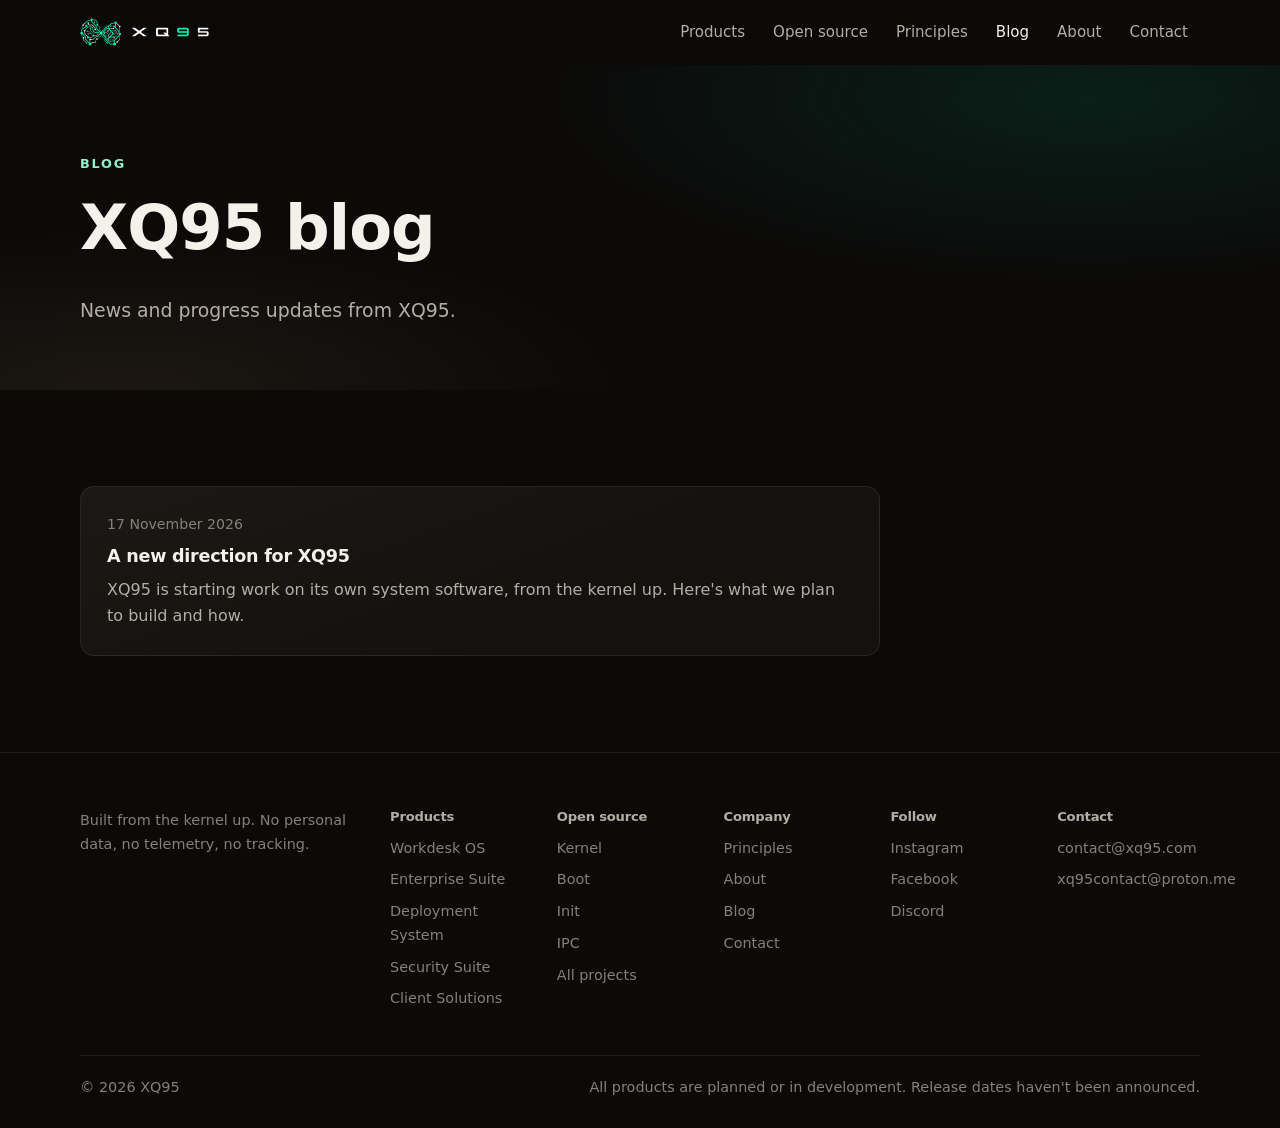
==== commit 67bea1ce: "Add Proton contact address and show open-source licenses" ====
--- a/blog/index.html
+++ b/blog/index.html
@@ -73,7 +73,7 @@
         </div>
         <div>
           <h2>Contact</h2>
-          <ul><li><a href="mailto:contact@xq95.com">contact@xq95.com</a></li></ul>
+          <ul><li><a href="mailto:contact@xq95.com">contact@xq95.com</a></li><li><a href="mailto:xq95contact@proton.me">xq95contact@proton.me</a></li></ul>
         </div>
       </div>
     </div>
